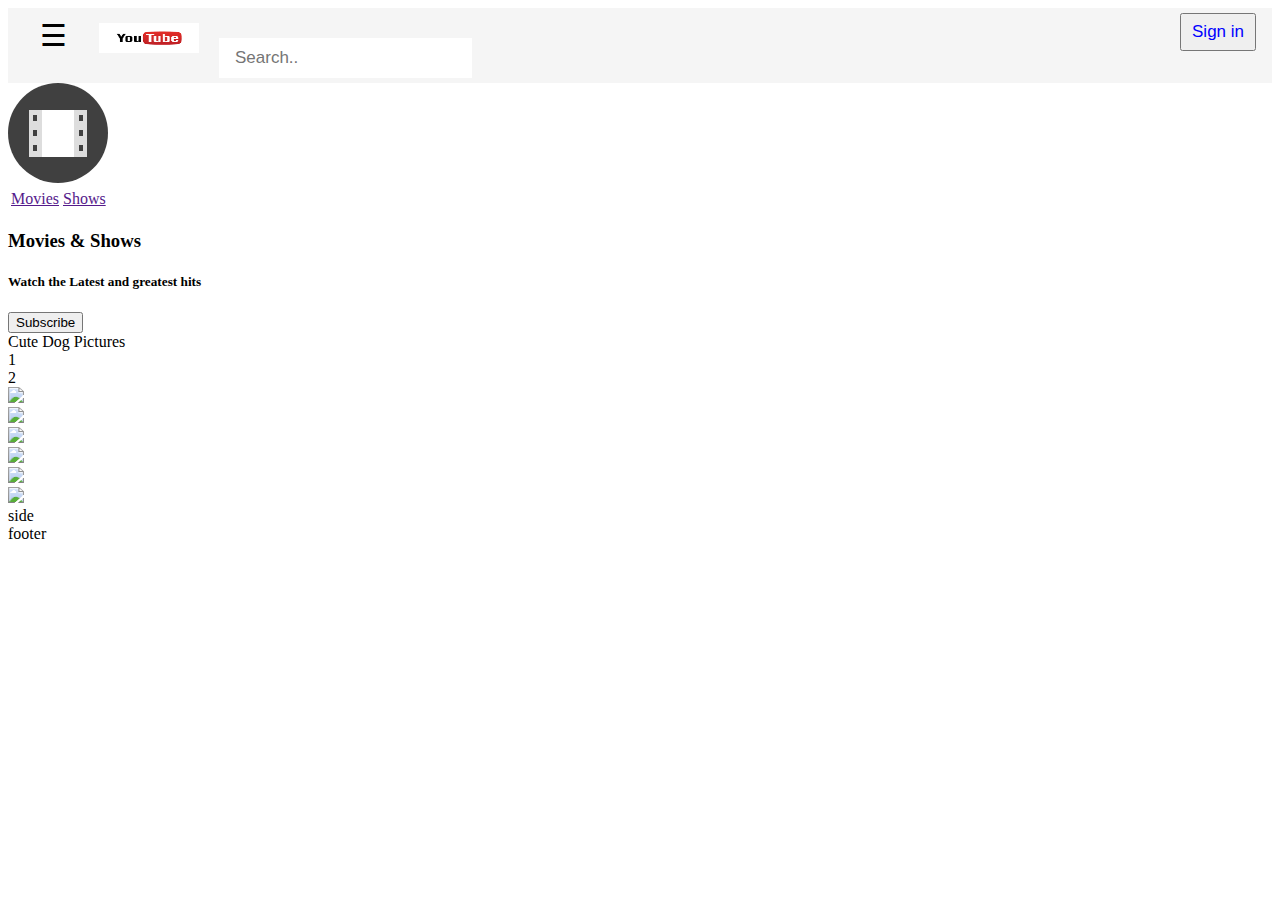
==== index.html @ 202fcd1f "top navigation bar added" ====
<!DOCTYPE html>
<html>
<head>
    <meta charset="utf-8" />
    <meta http-equiv="X-UA-Compatible" content="IE=edge">
    <title>YouTube</title>
    <meta name="viewport" content="=device-, initial-scale=1">
    <link rel="stylesheet" type="text/css" media="screen" href="main.css" />
    <script src="main.js"></script>
</head>
    
    <body>
             
        <div class="topnav">
             
                <a class="nav-bar" href=<span style="font-size:30px;cursor:pointer" onclick="openNav()">&#9776; </span></a>
                <img src="./assets/logo.png" padding: 5px width="100px" height="30px" >
                
                <input type="text" placeholder="Search.." > 
                <button type="submit" >Sign in</button>
        
            </div>
       
        <div class="header">
            <img class="logo" src= "./assets/movies logo.png">
            <table class="top-links">
                <tr class="movies-shows">
                    <td><a href=>Movies</a></td>
                    <td><a href=>Shows</a></td>
                </tr>
            </table>
            <h3> Movies & Shows</h3>
            <h5>Watch the Latest and greatest hits</h5>

            <button type="submit" >Subscribe</button>

     </div>
     
     <div class="main_container">
            <div class="header">
                Cute Dog Pictures
            </div>
            <div class="content_container">
                <div class="nav">
                    <div>1</div>
                    <div>2</div>
                </div>
                <div class="content">
                    <div><img src="./assets/dog1.jpg"> </div>
                    <div><img src="./assets/dog2.jpg"></div>
                    <div><img src="./assets/dog3.jpeg"></div>
                    <div><img src="./assets/dog4.jpg"></div>
                    <div><img src="./assets/dog5.jpg"></div>
                    <div><img src="./assets/dog6.jpeg"></div>
                </div>
                <div class="sidebar">
                    <div>side</div>
                </div>
            </div>
            <div class="footer">
                <div>footer</div>
            </div>
        </div>
        

    </body>
</html>
---- main.css ----
/* Add a black background color to the top navigation bar */
.topnav {
    overflow: hidden;
    background-color:whitesmoke;
    padding: 5px 16px;
  }
  
  /* Style the links inside the navigation bar */
  .topnav a {
    float: left;
    display: block;
    color: black;
    text-align: center;
    padding: 5px 16px;
    text-decoration: none;
    font-size: 17px;
  }
  
  .topnav img {
    text-align: center;
    padding: 10px 16px;
    text-decoration: none;
  }
  /* Change the color of links on hover */
  .topnav a:hover {
    background-color: #ddd;
    color:black;
  }
  
  /* Style the "active" element to highlight the current page */
  .topnav a.active {
    background-color: #2196F3;
    color: white;

  }
  
  /* Style the search box inside the navigation bar */
  .topnav input[type=text] {
    float: center;
    padding: 10px 16px;
    border:red;
    font-size: 17px;
  }

  .topnav button {
    color: blue;
    float: right;
    font-size: 17px;
    padding: 7px 10px;

  }
  
  .header img {
      border-radius:  50%
  }

  .header div{
      display: flex:
      
  }
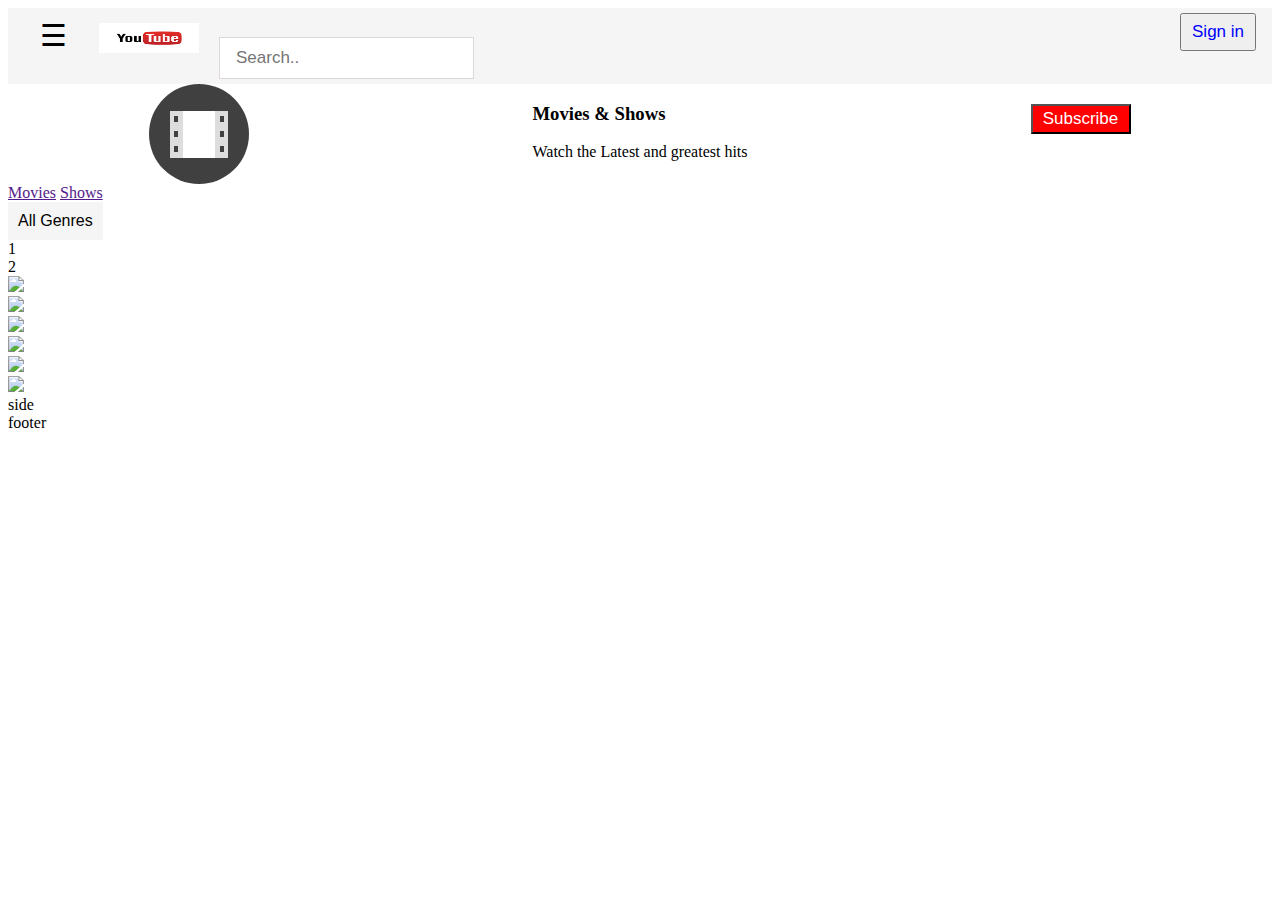
==== commit 90942215: "buttons added" ====
--- a/index.html
+++ b/index.html
@@ -22,25 +22,39 @@
         
             </div>
        
-        <div class="header">
-            <img class="logo" src= "./assets/movies logo.png">
-            <table class="top-links">
+            
+            <div class="logo"><img src= "./assets/movies logo.png">
+                    <div> 
+                    <h3>Movies & Shows</h3>
+                    <p>Watch the Latest and greatest hits</p>
+                    </div>
+                    <button type="submit" >Subscribe</button>
+    
+            </div>
+            
+            <div table class="top-links">
                 <tr class="movies-shows">
                     <td><a href=>Movies</a></td>
                     <td><a href=>Shows</a></td>
                 </tr>
-            </table>
-            <h3> Movies & Shows</h3>
-            <h5>Watch the Latest and greatest hits</h5>
+                </table>
+            </div>
 
-            <button type="submit" >Subscribe</button>
-
-     </div>
-     
-     <div class="main_container">
-            <div class="header">
-                Cute Dog Pictures
-            </div>
+            
+                <div class="dropdown">
+                    <button onclick="myFunction()" class="dropbtn">All Genres</button>
+                <div id="myDropdown" class="dropdown-content">
+                    <a href="Kids">Kids</a>
+                    <a href="Animation">Animation</a>
+                    <a href="Action">Action</a>   
+                </div>
+                </div>
+                <script>
+                        function myFunction() {
+                            document.getElementById("myDropdown").classList.toggle("show");
+                          }
+                </script>
+                
             <div class="content_container">
                 <div class="nav">
                     <div>1</div>
@@ -60,7 +74,7 @@
             </div>
             <div class="footer">
                 <div>footer</div>
-            </div>
+            
         </div>
         
 
--- a/main.css
+++ b/main.css
@@ -32,15 +32,18 @@
   .topnav a.active {
     background-color: #2196F3;
     color: white;
+    border: 1px solid;
+    
+    
 
   }
   
   /* Style the search box inside the navigation bar */
   .topnav input[type=text] {
-    float: center;
+    float: none;
     padding: 10px 16px;
-    border:red;
     font-size: 17px;
+    border: 1px solid rgb(221, 215, 215);
   }
 
   .topnav button {
@@ -51,13 +54,55 @@
 
   }
   
-  .header img {
+  .logo img {
       border-radius:  50%
   }
 
-  .header div{
-      display: flex:
-      
+  .logo {
+      display: flex;
+      flex-direction: row;
+      justify-content: space-around;
+      text-align: left;
+      align-self: flex-start;
+
+  }
+  .logo button{
+    float: right;
+    margin-top: 20px;
+    width: 100px; height: 30px;
+    color: white;
+    font-size: 17px;
+    background-color: red
+
+}
+  
+/* Dropdown Button */
+.dropbtn {
+    background-color:whitesmoke;
+    color: black;
+    padding: 10px;
+    font-size: 16px;
+    border: none;
+    cursor: pointer;
+}
+
+.dropdown {
+    position: relative;
+    display: inline-block;
   }
   
- +  .dropdown-content {
+    display: none;
+    position: absolute;
+    background-color: #f1f1f1;
+    min-width: 160px;
+    overflow: auto;
+    box-shadow: 0px 8px 16px 0px rgba(0,0,0,0.2);
+    z-index: 1;
+  }
+.dropdown-content a {
+    color: black;
+    padding: 12px 16px;
+    text-decoration: none;
+    display: block;
+  }
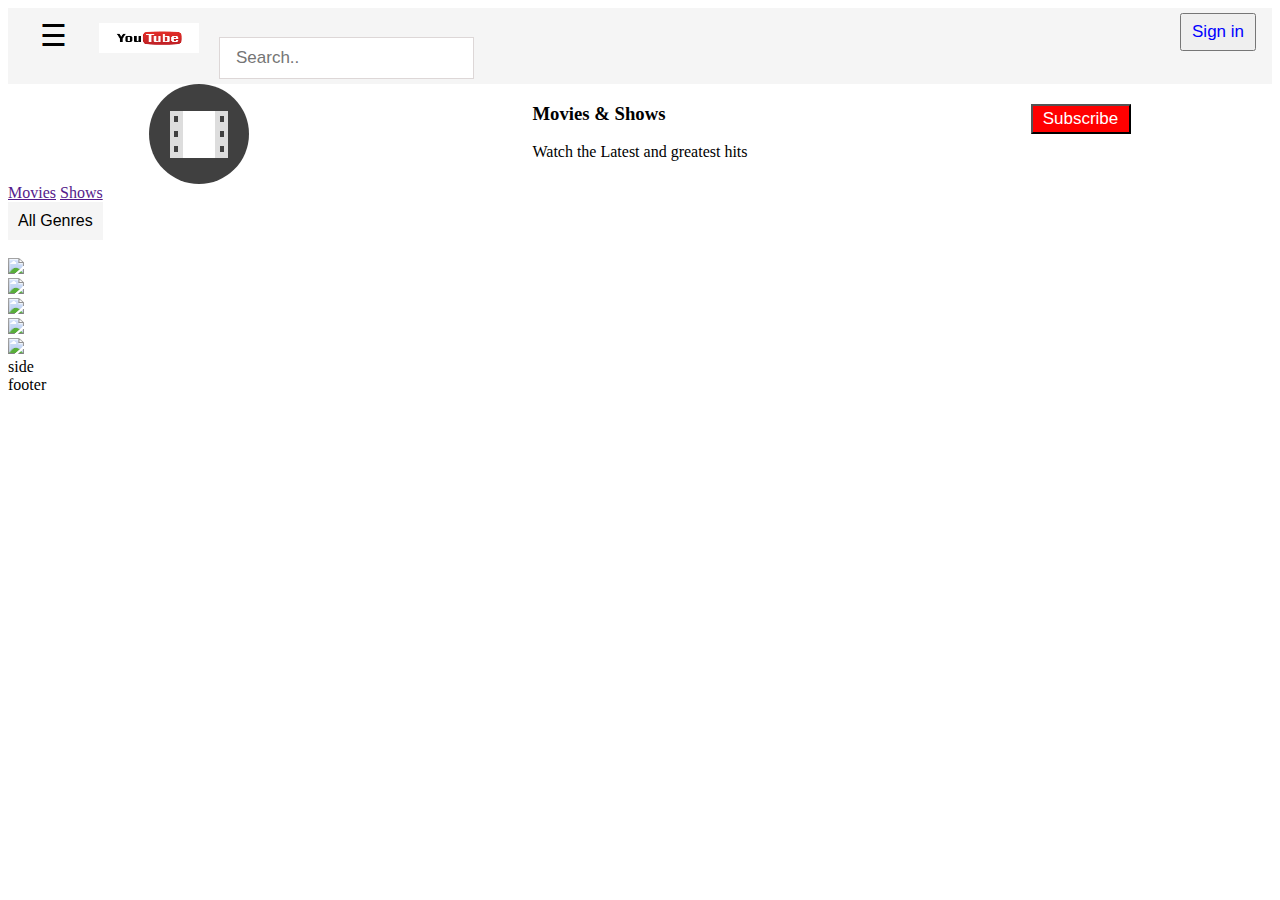
==== commit 369f18dc: "tabs added" ====
--- a/index.html
+++ b/index.html
@@ -43,25 +43,40 @@
             
                 <div class="dropdown">
                     <button onclick="myFunction()" class="dropbtn">All Genres</button>
-                <div id="myDropdown" class="dropdown-content">
-                    <a href="Kids">Kids</a>
-                    <a href="Animation">Animation</a>
-                    <a href="Action">Action</a>   
-                </div>
+                    <div id="myDropdown" class="dropdown-content">
+                        <a href="Kids">Kids</a>
+                        <a href="Animation">Animation</a>
+                        <a href="Action">Action</a>
+                        <a href="Sports">Sports</a>
+                        <a href="Drama">Drama</a>
+                    </div>
                 </div>
                 <script>
                         function myFunction() {
                             document.getElementById("myDropdown").classList.toggle("show");
                           }
+                    // Close the dropdown if the user clicks outside of it
+                        window.onclick = function(event) {
+                        if (!event.target.matches('.dropbtn')) {
+                            var dropdowns = document.getElementsByClassName("dropdown-content");
+                            var i;
+                        for (i = 0; i < dropdowns.length; i++) {
+                            var openDropdown = dropdowns[i];
+                        if (openDropdown.classList.contains('show')) {
+                                openDropdown.classList.remove('show');
+                            }
+                            }
+                            }
+                        }
+
                 </script>
                 
-            <div class="content_container">
-                <div class="nav">
-                    <div>1</div>
-                    <div>2</div>
-                </div>
+            
                 <div class="content">
-                    <div><img src="./assets/dog1.jpg"> </div>
+                    <div>
+                        <img href="https://i.ytimg.com/vi_webp/lYqPAl5AZOE/movieposter.webp">
+                    
+                    </div>
                     <div><img src="./assets/dog2.jpg"></div>
                     <div><img src="./assets/dog3.jpeg"></div>
                     <div><img src="./assets/dog4.jpg"></div>
--- a/main.css
+++ b/main.css
@@ -106,3 +106,8 @@
     text-decoration: none;
     display: block;
   }
+  /* Change color of dropdown links on hover */
+.dropdown-content a:hover {background-color: #ddd}
+
+/* Show the dropdown menu (use JS to add this class to the .dropdown-content container when the user clicks on the dropdown button) */
+.show {display:block;}
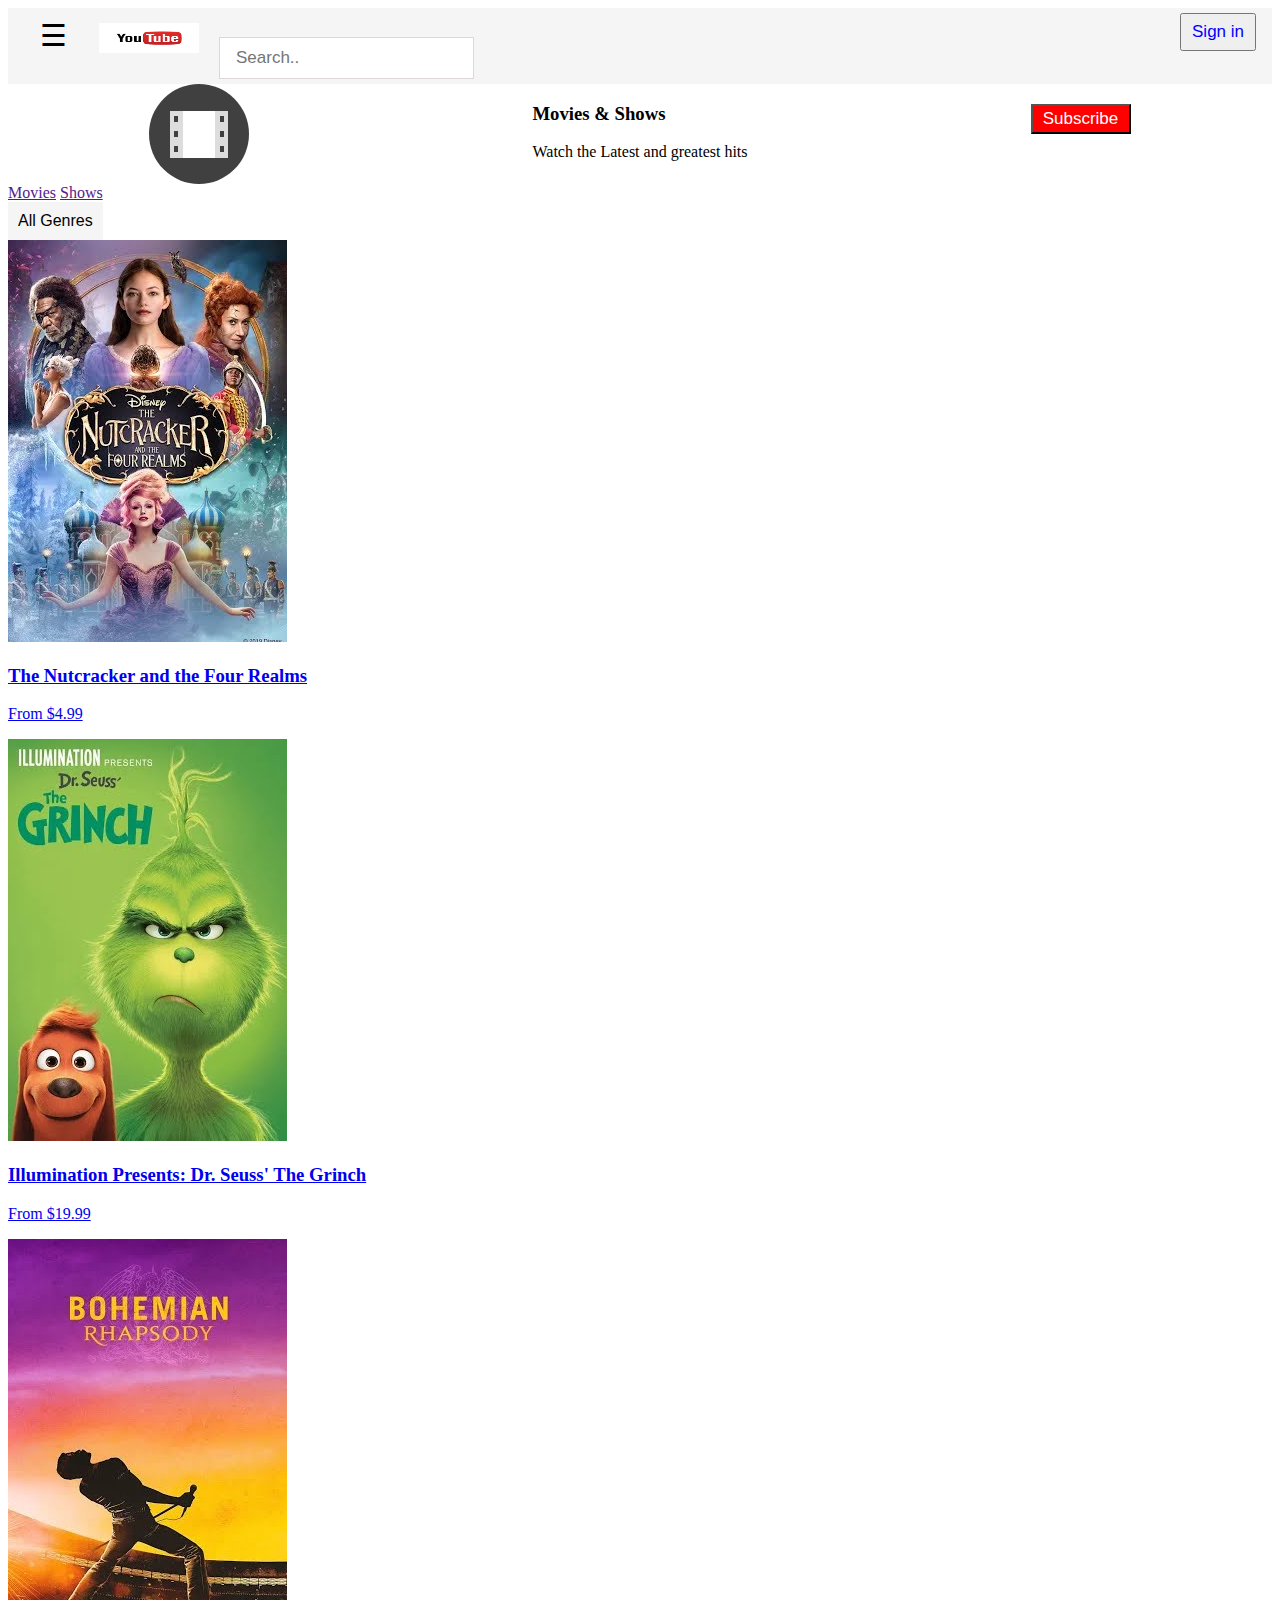
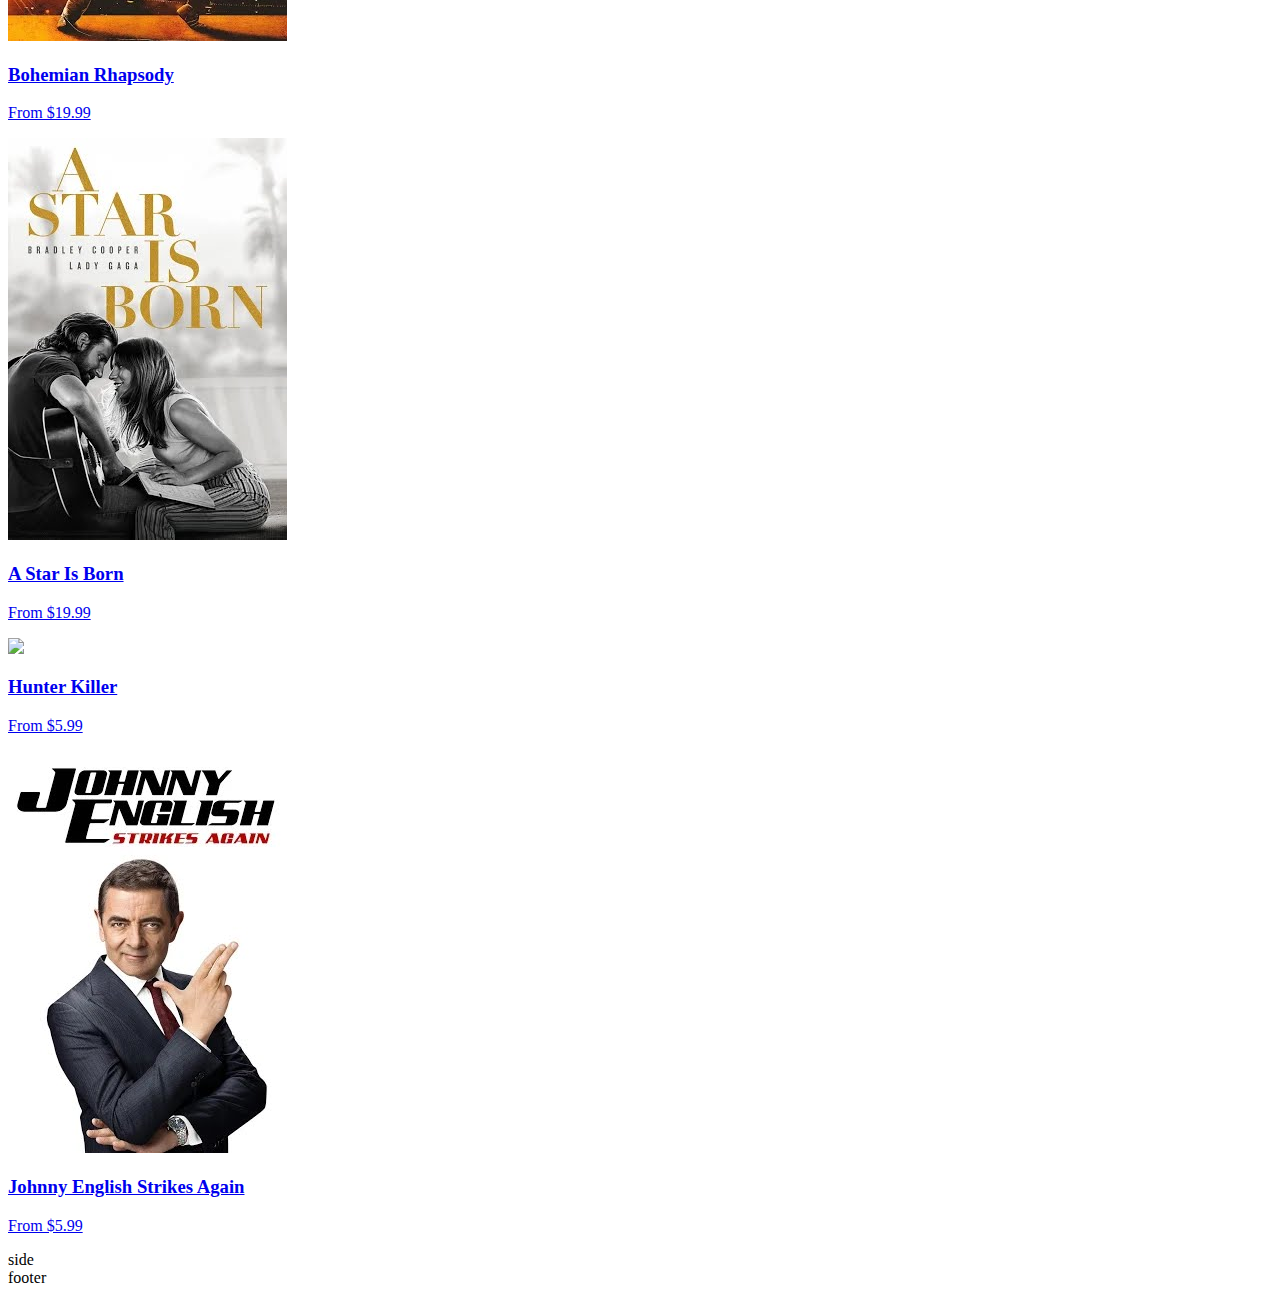
==== commit 5042cee4: "movies list added" ====
--- a/index.html
+++ b/index.html
@@ -72,17 +72,51 @@
                 </script>
                 
             
-                <div class="content">
-                    <div>
-                        <img href="https://i.ytimg.com/vi_webp/lYqPAl5AZOE/movieposter.webp">
-                    
-                    </div>
-                    <div><img src="./assets/dog2.jpg"></div>
-                    <div><img src="./assets/dog3.jpeg"></div>
-                    <div><img src="./assets/dog4.jpg"></div>
-                    <div><img src="./assets/dog5.jpg"></div>
-                    <div><img src="./assets/dog6.jpeg"></div>
-                </div>
+<div class="content">
+    <div>
+        <a href="https://www.youtube.com/watch?v=lYqPAl5AZOE">
+        <img src="./assets/ 1-39-14 The Nutcracker and the Four Realms.webp">
+        <h3>The Nutcracker and the Four Realms</h3>
+        <p>From $4.99</p>
+        </a>                
+    </div>
+
+    <div>
+            <a href="https://www.youtube.com/watch?v=q12BBcanenI">
+            <img src="./assets/Illumination Presents- Dr. Seuss' The Grinch.webp">
+            <h3>Illumination Presents: Dr. Seuss' The Grinch</h3>
+             <p>From $19.99</p>
+            </a>                
+    </div>
+    <div>
+            <a href="https://www.youtube.com/watch?v=ekNucCcAarw">
+            <img src="./assets/Bohemain Rhapsody.webp">
+            <h3>Bohemian Rhapsody</h3>
+             <p>From $19.99</p>
+            </a>                
+    </div>
+    <div>
+            <a href="https://www.youtube.com/watch?v=WeqPJ2DHGUw">
+            <img src="./assets/A Star Is Born.webp">
+            <h3>A Star Is Born</h3>
+             <p>From $19.99</p>
+            </a>                
+    </div>
+    <div>
+            <a href="https://www.youtube.com/watch?v=AGZ6mzVYQLo">
+            <img src="https://i.ytimg.com/vi_webp/lYqPAl5AZOE/movieposter.webp">
+            <h3>Hunter Killer</h3>
+             <p>From $5.99</p>
+            </a>                
+    </div>
+    <div>
+            <a href="https://www.youtube.com/watch?v=od_pyQ4fWBU">
+            <img src="./assets/Johnny English Strikes Again.webp">
+            <h3>Johnny English Strikes Again</h3>
+             <p>From $5.99</p>
+            </a>                
+    </div>
+</div>               
                 <div class="sidebar">
                     <div>side</div>
                 </div>
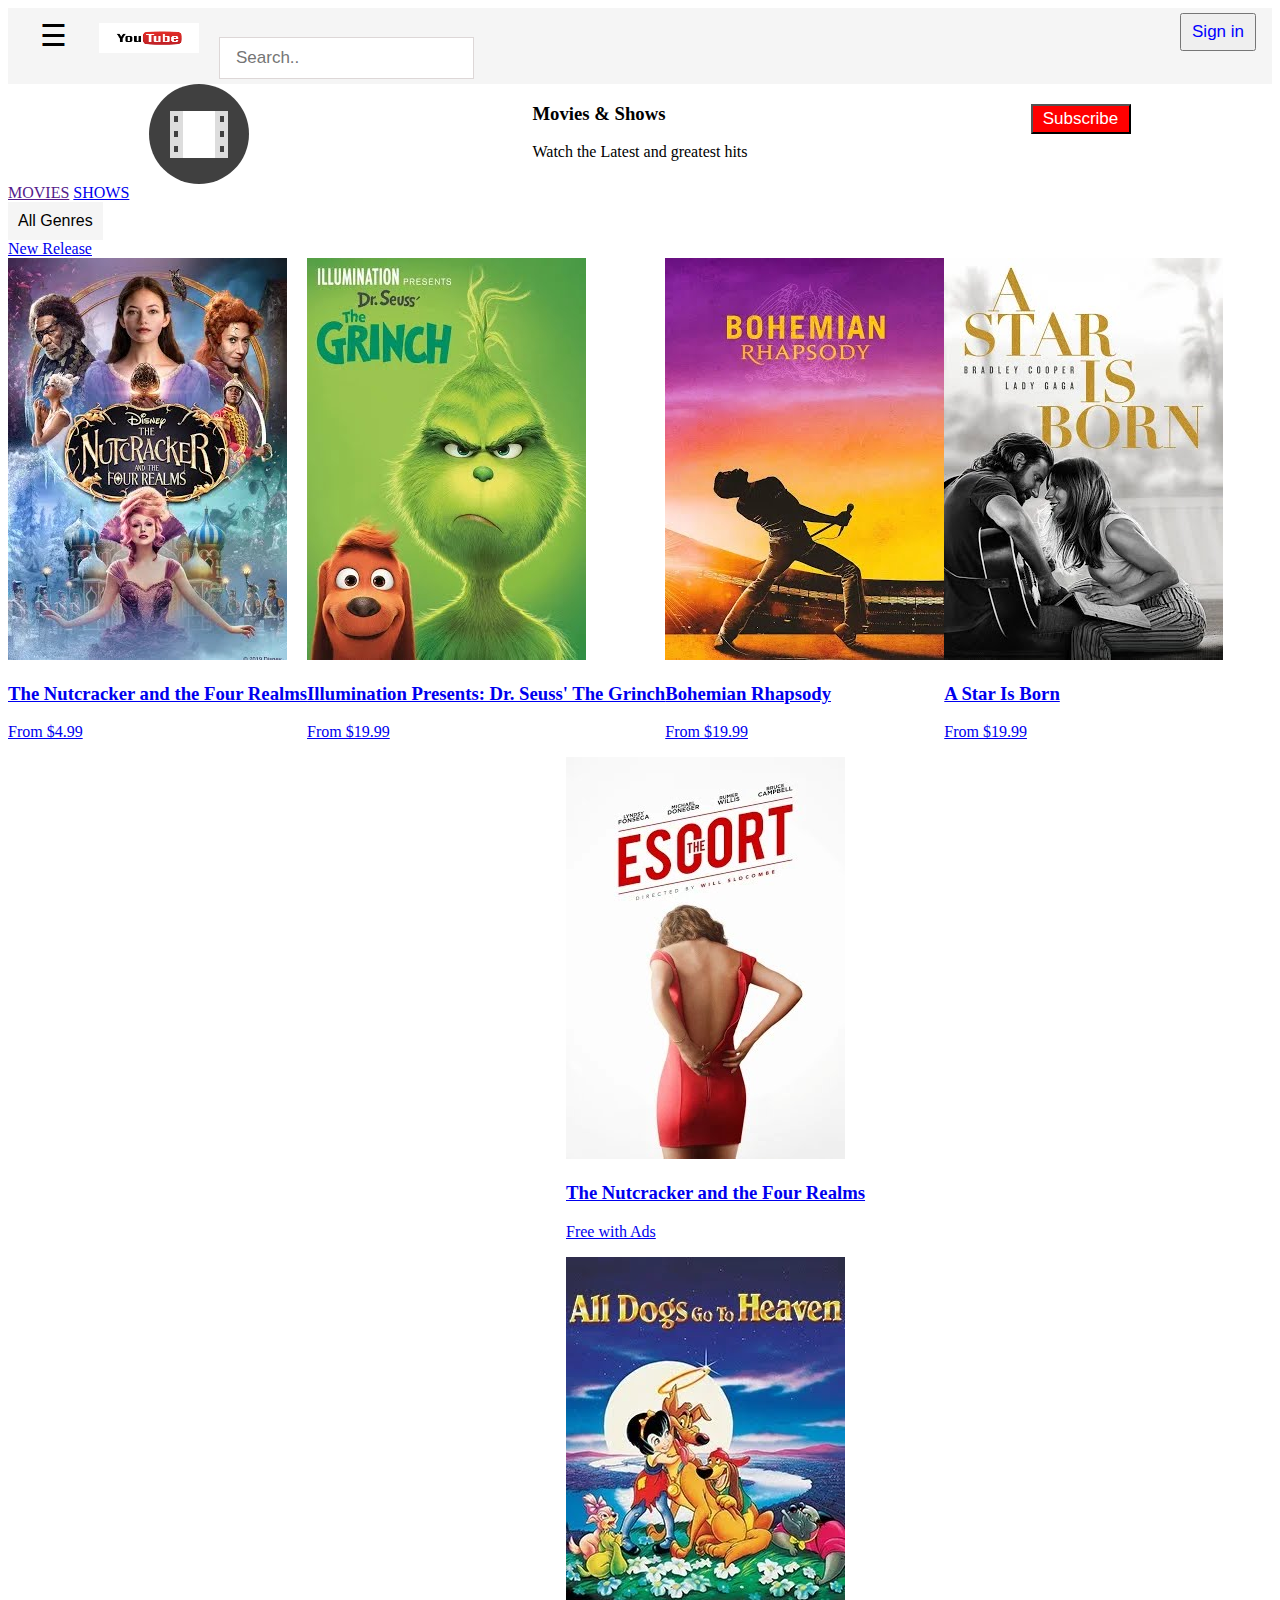
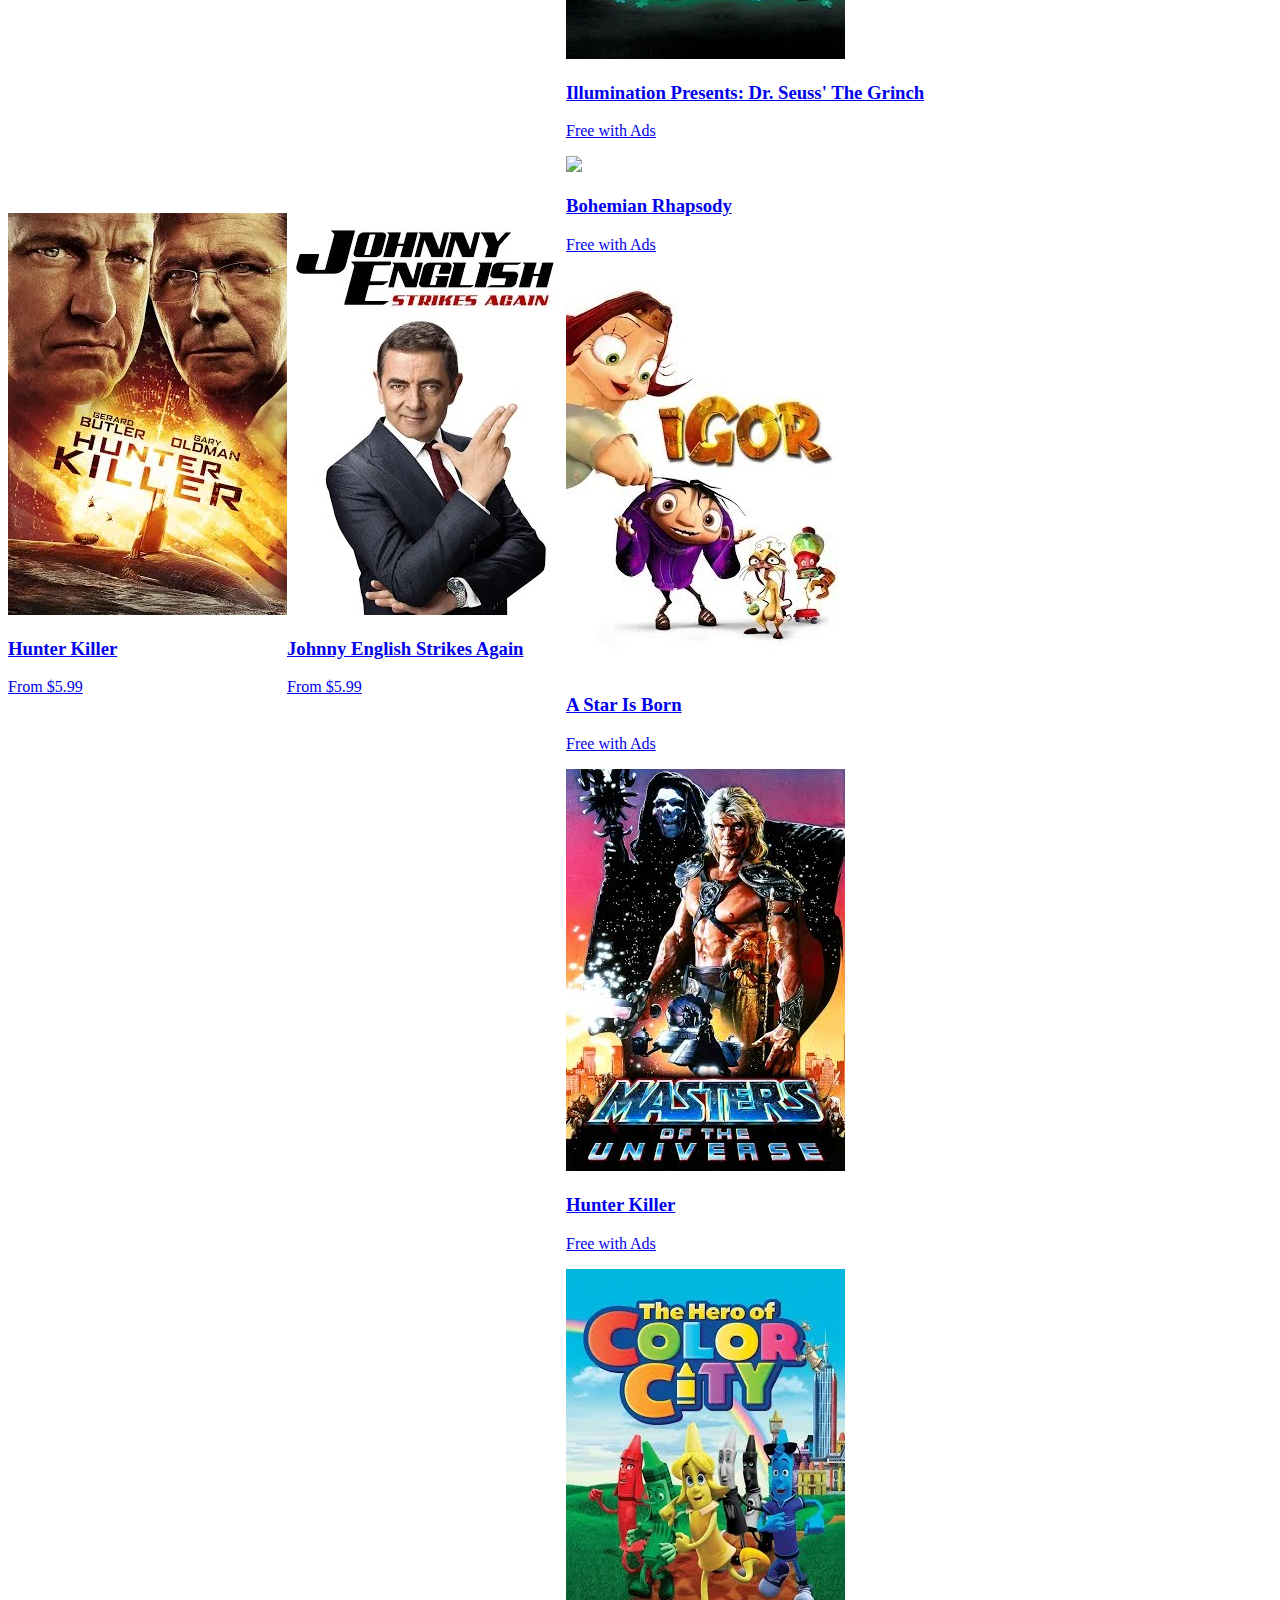
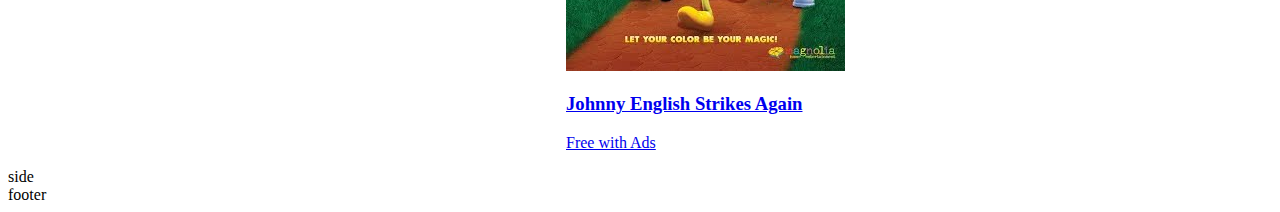
==== commit 9cedfeeb: "links added" ====
--- a/index.html
+++ b/index.html
@@ -34,8 +34,8 @@
             
             <div table class="top-links">
                 <tr class="movies-shows">
-                    <td><a href=>Movies</a></td>
-                    <td><a href=>Shows</a></td>
+                    <td><a href=>MOVIES</a></td>
+                    <td><a href="https://www.youtube.com/feed/shows">SHOWS</a></td>
                 </tr>
                 </table>
             </div>
@@ -71,8 +71,11 @@
 
                 </script>
                 
+        <div class="new-release">
+            <a href="index.html">New Release</a>
+        </div>
             
-<div class="content">
+<div class="new-release">
     <div>
         <a href="https://www.youtube.com/watch?v=lYqPAl5AZOE">
         <img src="./assets/ 1-39-14 The Nutcracker and the Four Realms.webp">
@@ -104,7 +107,7 @@
     </div>
     <div>
             <a href="https://www.youtube.com/watch?v=AGZ6mzVYQLo">
-            <img src="https://i.ytimg.com/vi_webp/lYqPAl5AZOE/movieposter.webp">
+            <img src="./assets/Hunter Killer .webp">
             <h3>Hunter Killer</h3>
              <p>From $5.99</p>
             </a>                
@@ -116,6 +119,55 @@
              <p>From $5.99</p>
             </a>                
     </div>
+
+
+<div class="Free-movies">
+        <div>
+                <a href="https://www.youtube.com/watch?v=iLc4wHK_3Zg">
+                <img src="./assets/The Escort.webp">
+                <h3>The Nutcracker and the Four Realms</h3>
+                <p>Free with Ads</p>
+                </a>                
+            </div>
+        
+            <div>
+                    <a href="https://www.youtube.com/watch?v=Xiu62ETFlyk">
+                    <img src="./assets/All Dogs Go To Heaven.webp">
+                    <h3>Illumination Presents: Dr. Seuss' The Grinch</h3>
+                    <p>Free with Ads</p>
+                    </a>                
+            </div>
+            <div>
+                    <a href="https://www.youtube.com/watch?v=9LaZ6pqSnqM">
+                    <img src="./assets/What's The Worst That Could Happen?.webp">
+                    <h3>Bohemian Rhapsody</h3>
+                    <p>Free with Ads</p>
+                    </a>                
+            </div>
+            <div>
+                    <a href="https://www.youtube.com/watch?v=QtIreEZYPaE">
+                    <img src="./assets/Igor (U.S.).webp">
+                    <h3>A Star Is Born</h3>
+                    <p>Free with Ads</p>
+                    </a>                
+            </div>
+            <div>
+                    <a href="https://www.youtube.com/watch?v=NTG2PESRurY">
+                    <img src="./assets/Masters Of The Universe.webp">
+                    <h3>Hunter Killer</h3>
+                    <p>Free with Ads</p>
+                    </a>                
+            </div>
+            <div>
+                    <a href="https://www.youtube.com/watch?v=bSrf4_mQrkQ">
+                    <img src="./assets/The Hero of Color City.webp">
+                    <h3>Johnny English Strikes Again</h3>
+                    <p>Free with Ads</p>
+                    </a>                
+            </div>  
+
+</div>
+
 </div>               
                 <div class="sidebar">
                     <div>side</div>
--- a/main.css
+++ b/main.css
@@ -111,3 +111,11 @@
 
 /* Show the dropdown menu (use JS to add this class to the .dropdown-content container when the user clicks on the dropdown button) */
 .show {display:block;}
+
+.new-release {
+    display: flex;
+    justify-content: flex-start;
+    align-items: center;
+    flex-wrap: wrap;
+    
+}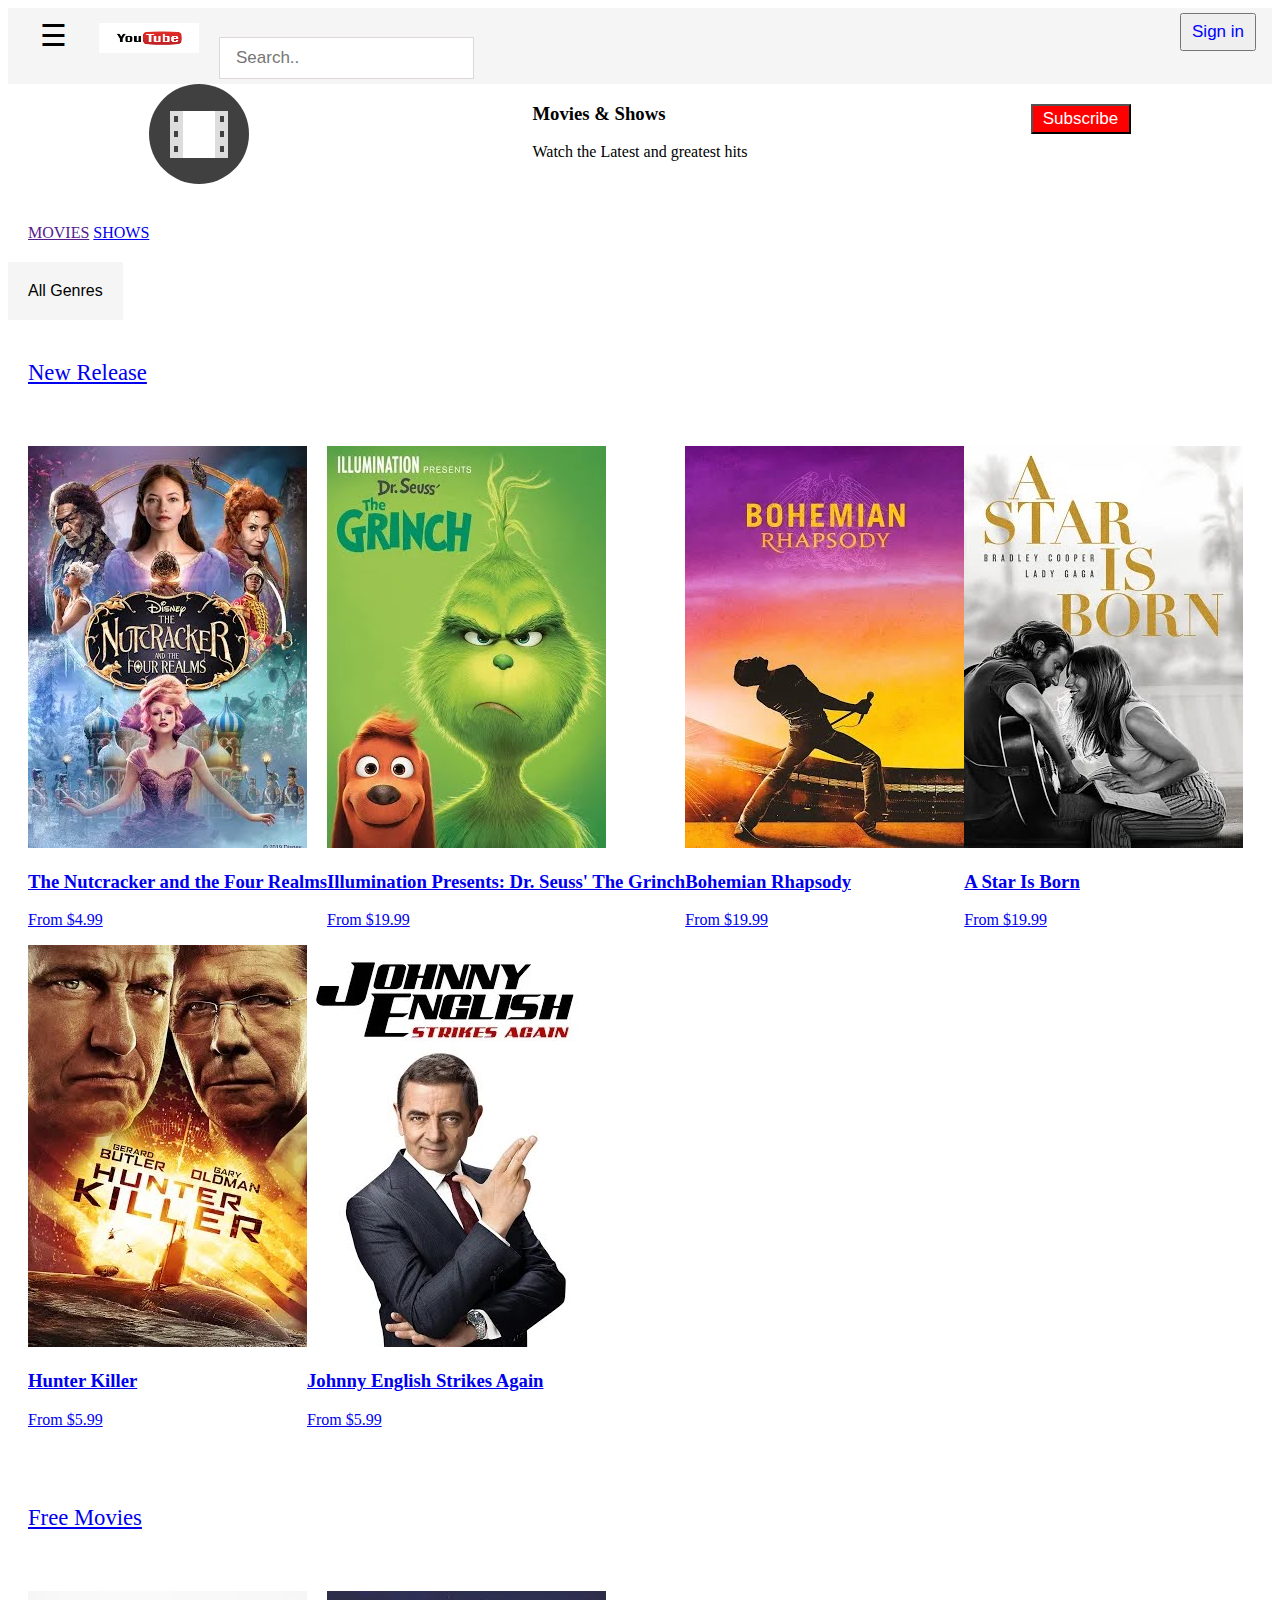
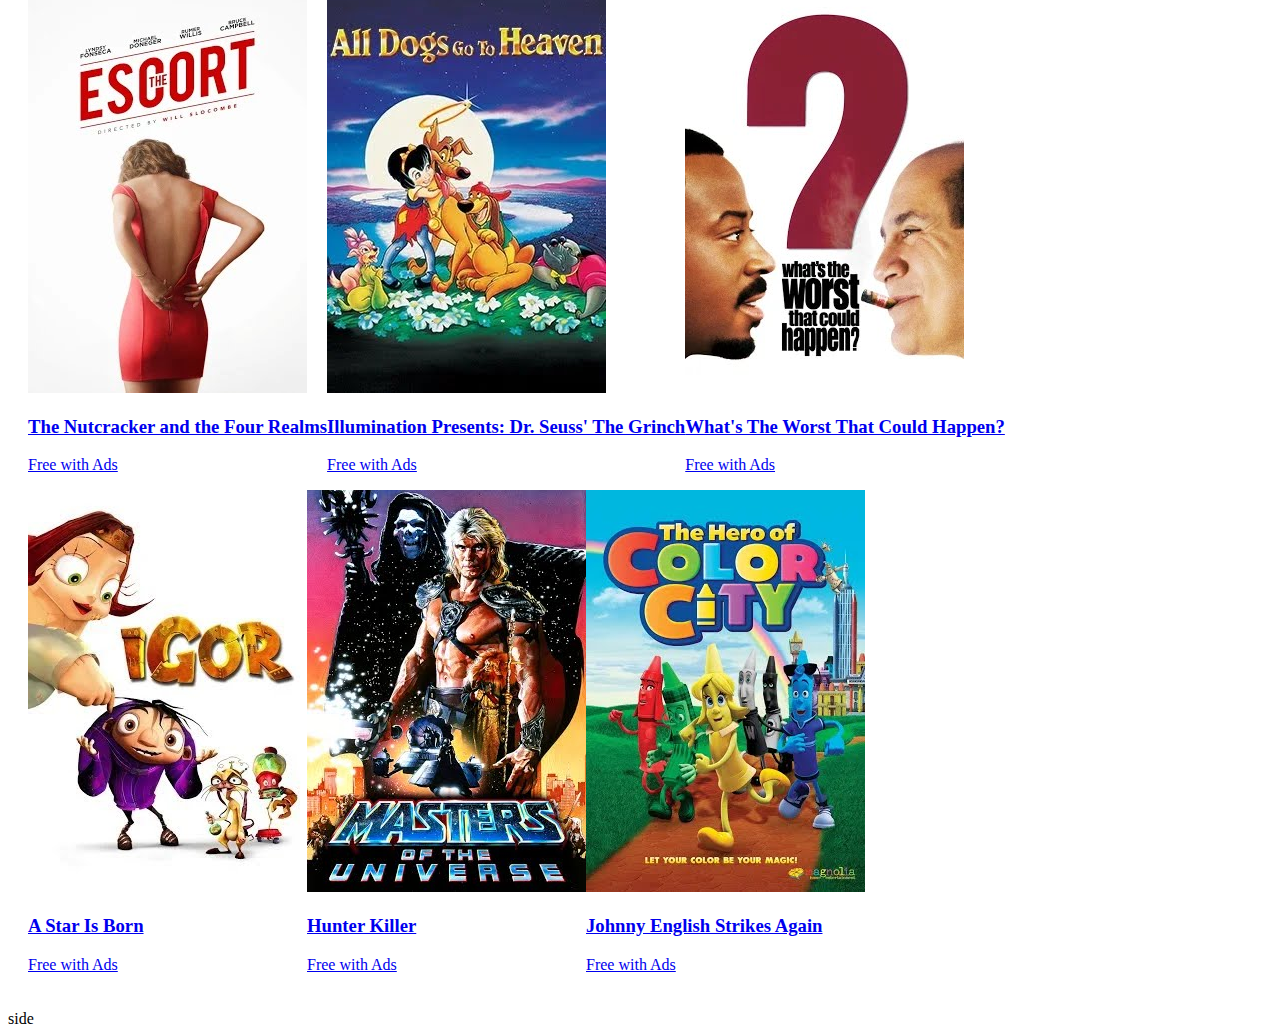
==== commit 450607b7: "pushed all" ====
--- a/index.html
+++ b/index.html
@@ -71,11 +71,12 @@
 
                 </script>
                 
-        <div class="new-release">
-            <a href="index.html">New Release</a>
-        </div>
-            
+<div class="new">
+   <a href="new-movies.html">New Release</a>
+</div> 
+
 <div class="new-release">
+    
     <div>
         <a href="https://www.youtube.com/watch?v=lYqPAl5AZOE">
         <img src="./assets/ 1-39-14 The Nutcracker and the Four Realms.webp">
@@ -119,9 +120,11 @@
              <p>From $5.99</p>
             </a>                
     </div>
-
-
-<div class="Free-movies">
+</div>
+<div class="free">
+            <a href="free-movies.html">Free Movies</a> 
+</div> 
+<div class="free-movies">
         <div>
                 <a href="https://www.youtube.com/watch?v=iLc4wHK_3Zg">
                 <img src="./assets/The Escort.webp">
@@ -139,8 +142,8 @@
             </div>
             <div>
                     <a href="https://www.youtube.com/watch?v=9LaZ6pqSnqM">
-                    <img src="./assets/What's The Worst That Could Happen?.webp">
-                    <h3>Bohemian Rhapsody</h3>
+                    <img src="./assets/What's The Worst That Could Happen.webp">
+                    <h3>What's The Worst That Could Happen?</h3>
                     <p>Free with Ads</p>
                     </a>                
             </div>
@@ -165,18 +168,19 @@
                     <p>Free with Ads</p>
                     </a>                
             </div>  
+        </div>
 
 </div>
 
-</div>               
-                <div class="sidebar">
-                    <div>side</div>
-                </div>
-            </div>
-            <div class="footer">
-                <div>footer</div>
+
+
+<div class="sidebar">
+    <div>side</div>
+    </div>
+</div>
             
-        </div>
+            
+       
         
 
     </body>
--- a/main.css
+++ b/main.css
@@ -80,15 +80,18 @@
 .dropbtn {
     background-color:whitesmoke;
     color: black;
-    padding: 10px;
+    padding: 20px;
+    
     font-size: 16px;
     border: none;
     cursor: pointer;
+   
 }
 
 .dropdown {
     position: relative;
     display: inline-block;
+   
   }
   
   .dropdown-content {
@@ -112,10 +115,70 @@
 /* Show the dropdown menu (use JS to add this class to the .dropdown-content container when the user clicks on the dropdown button) */
 .show {display:block;}
 
+.top-links {
+    padding: 20px;
+    margin-top: 20px;
+}
+.new {
+    padding: 20px;
+    margin-top: 20px;
+    font-size: 17pt;
+    color: black;
+}
+
 .new-release {
+    padding: 20px;
+    margin-top: 20px;
     display: flex;
-    justify-content: flex-start;
     align-items: center;
     flex-wrap: wrap;
+    color: black;
+    justify-content: left;
     
+    
+}
+
+#new-release{
+    display: grid;
+    grid-template: 1fr 3fr 1fr;
+    flex-wrap: wrap;
+    padding: 20px;
+    margin-top: 20px;
+    display:flex;
+    justify-content: space-evenly;
+    text-align: center;
+    flex-wrap: wrap;
+
+}
+
+.free{
+    padding: 20px;
+    margin-top: 20px;
+    font-size: 17pt;
+    color: black;
+}
+
+
+.free-movies{
+    padding: 20px;
+    margin-top: 20px;
+    display: flex;
+    align-items: center;
+    flex-wrap: wrap;
+    color: black;
+    justify-content: left;
+}
+
+#free-movies{
+    display: grid;
+    grid-template: 1fr 3fr 1fr;
+    flex-wrap: wrap;
+    padding: 20px;
+    margin-top: 20px;
+    display:flex;
+    justify-content: space-evenly;
+    text-align: center;
+    flex-wrap: wrap;
+    
+
 }